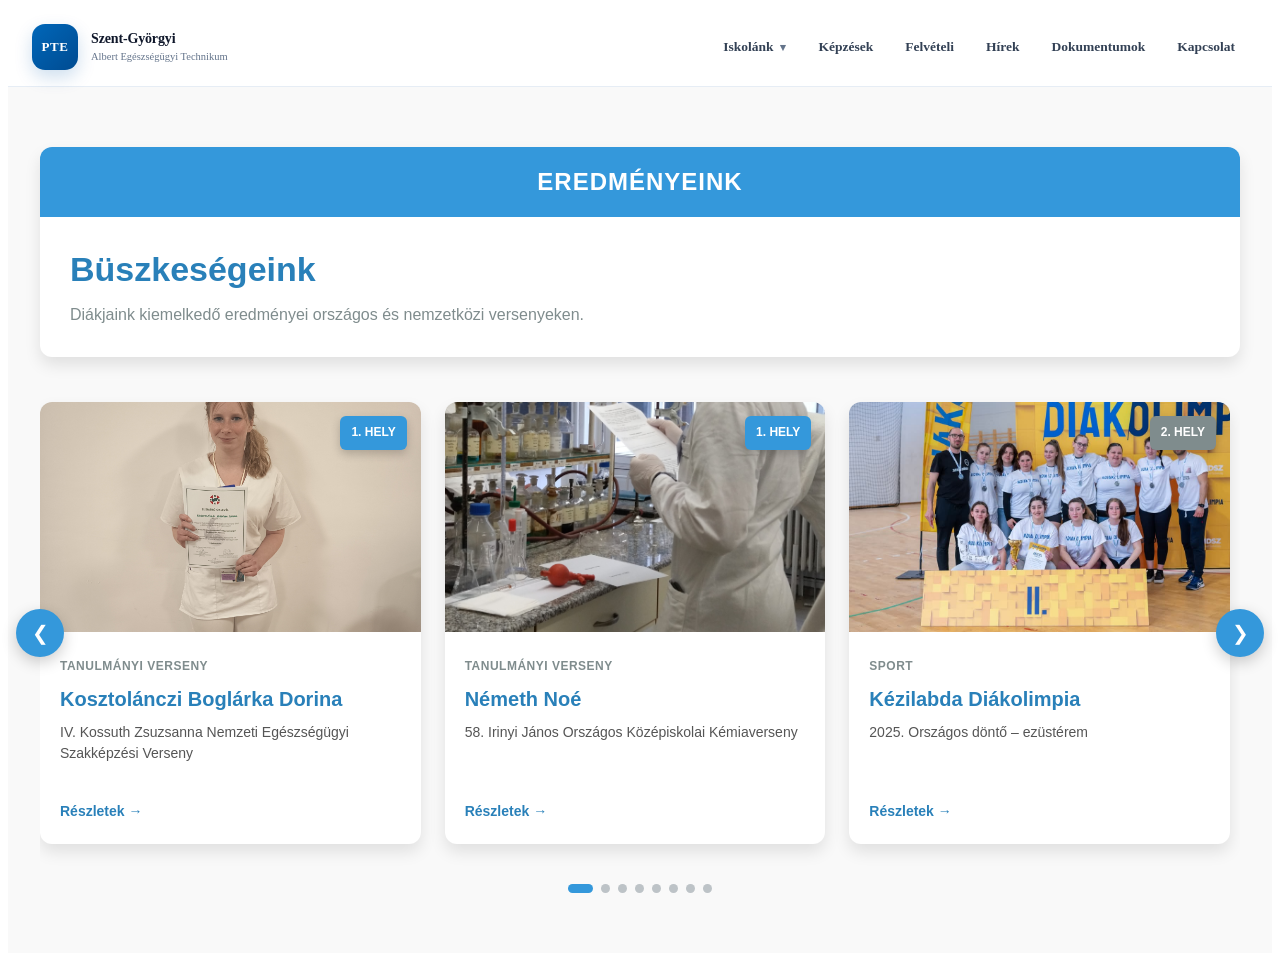
==== iskolank/buszkesegeink.html @ 9bffe5c3 "Add files via upload" ====
<!DOCTYPE html>
<html lang="hu">
<head>
    <meta charset="UTF-8">
    <meta name="viewport" content="width=device-width, initial-scale=1.0">
    <title>PTE Szent-Györgyi Albert Egészségügyi Technikum</title>
    <link rel="stylesheet" href="iskolank.css">
</head>
<body>


<header class="site-header">
    <div class="site-header-inner">

        <a href="../index.html" class="site-logo">
            <span class="site-logo-mark">PTE</span>
            <span class="site-logo-text">
                <strong>Szent-Györgyi</strong>
                <small>Albert Egészségügyi Technikum</small>
            </span>
        </a>

        <button class="site-menu-button" id="siteMenuButton" type="button" aria-label="Menü megnyitása">
            ☰
        </button>

        <nav class="site-navigation" id="siteNavigation">

            <div class="site-nav-dropdown">

                <button
                    class="site-nav-dropdown-button"
                    id="schoolMenuButton"
                    type="button"
                    aria-expanded="false"
                >
                    Iskolánk
                    <span class="site-dropdown-arrow">▾</span>
                </button>

                <div class="site-dropdown-menu" id="schoolDropdown">

                    <a href="intezmenyunk.html">
                        <span>01</span>
                        Az intézményről
                    </a>

                    <a href="kapcsolat-ugyfelfogadas.html">
                        <span>02</span>
                        Kapcsolat, ügyfélfogadás
                    </a>

                    <a href="munkatarsaink.html">
                        <span>03</span>
                        Munkatársaink
                    </a>

                    <a href="osztalyaink.html">
                        <span>04</span>
                        Osztályaink
                    </a>


                    <a href="buszkesegeink.html">
                        <span>05</span>
                        Büszkeségeink
                    </a>

                    <a href="partnereink.html">
                        <span>06</span>
                        Partnereink
                    </a>

                    <a href="csengetesi-rend.html">
                        <span>07</span>
                        Csengetési rend
                    </a>

                </div>
            </div>

            <a href="../kepzesek.html">Képzések</a>
            <a href="../felveteli.html">Felvételi</a>
            <a href="../hirek.html">Hírek</a>
            <a href="../dokumentumok.html">Dokumentumok</a>
            <a href="../kapcsolat.html">Kapcsolat</a>

        </nav>
    </div>
</header>


<section class="buszkesegeink">

    <div class="buszkesegeink-container">

        <div class="buszkesegeink-header">
            <div>
                <span class="section-label">EREDMÉNYEINK</span>
                <h1>Büszkeségeink</h1>
            </div>

            <p>
                Diákjaink kiemelkedő eredményei országos és
                nemzetközi versenyeken.
            </p>
        </div>


        <!-- KÁRTYÁK -->
        <div class="cards-wrapper">

            <button class="card-arrow prev" aria-label="Előző">
                &#10094;
            </button>

            <div class="cards-container" id="prideCards">


                <!-- 1 -->
                <div class="pride-card"
                     data-title="Kosztolánczi Boglárka Dorina"
                     data-category="Tanulmányi verseny"
                     data-image="/public/upload/images/Kosztol%C3%A1nczi%20Bogl%C3%A1rka%281%29.jpg"
                     data-description="Kosztolánczi Boglárka Dorina 12.B osztályos tanulónk a IV. Kossuth Zsuzsanna Nemzeti Egészségügyi Szakképzési Verseny országos döntőjén Alapápolás-gondozás újszülött, csecsemő- és kisgyermekkorban első helyezést ért el."
                     data-extra="Felkészítő tanára: Horváth Istvánné.">

                    <div class="card-image">
                        <img src="images/Kosztolánczi Boglárka.jpg"
                             alt="Kosztolánczi Boglárka Dorina">
                        <span class="result-badge">1. HELY</span>
                    </div>

                    <div class="card-content">
                        <span class="card-category">
                            Tanulmányi verseny
                        </span>

                        <h2>Kosztolánczi Boglárka Dorina</h2>

                        <p>
                            IV. Kossuth Zsuzsanna Nemzeti Egészségügyi
                            Szakképzési Verseny
                        </p>

                        <button class="details-button">
                            Részletek →
                        </button>
                    </div>
                </div>


                <!-- 2 -->
                <div class="pride-card"
                     data-title="Németh Noé"
                     data-category="Tanulmányi verseny"
                     data-image="/public/upload/images/N%C3%A9meth%20No%C3%A9%281%29.jpg"
                     data-description="Németh Noé, 9. osztályos diák a Pécsett megrendezett 58. Irinyi János Országos Középiskolai Kémiaverseny döntőjében a technikumi mezőnyben 1. helyezést ért el."
                     data-extra="">

                    <div class="card-image">
                        <img src="images/Németh Noé.jpg"
                             alt="Németh Noé">

                        <span class="result-badge">1. HELY</span>
                    </div>

                    <div class="card-content">
                        <span class="card-category">
                            Tanulmányi verseny
                        </span>

                        <h2>Németh Noé</h2>

                        <p>
                            58. Irinyi János Országos
                            Középiskolai Kémiaverseny
                        </p>

                        <button class="details-button">
                            Részletek →
                        </button>
                    </div>
                </div>


                <!-- 3 -->
                <div class="pride-card"
                     data-title="Kézilabda Diákolimpia Országos Döntő"
                     data-category="Sport"
                     data-image="/public/upload/images/image11%281%29.jpg"
                     data-description="A 2025. évi Kézilabda Diákolimpia „B” kategória lány országos döntőjében ezüstérmesek lettünk."
                     data-extra="A csapat tagjai: Takács Szelina, Tiborc Míra, Juhász Luca, Szekér Réka, Szabó Lara, Tölgyes Alma, Zsoldos Dorina, Benedek Virág, Ágh Fanni, Szücs Hanna, Borsodi Enikő, Neubauer Jázmin. Felkészítők: Simon Bence, Katzler Ábel. 2025. március 21–23.">

                    <div class="card-image">
                        <img src="images/image11.jpg"
                             alt="Kézilabda csapat">

                        <span class="result-badge silver">
                            2. HELY
                        </span>
                    </div>

                    <div class="card-content">
                        <span class="card-category">
                            Sport
                        </span>

                        <h2>Kézilabda Diákolimpia</h2>

                        <p>
                            2025. Országos döntő –
                            ezüstérem
                        </p>

                        <button class="details-button">
                            Részletek →
                        </button>
                    </div>
                </div>


                <!-- 4 -->
                <div class="pride-card"
                     data-title="Balogh Boglárka – WorldSkills"
                     data-category="WorldSkills"
                     data-image="/public/upload/images/Balogh_Boglarka%281%29.jpg"
                     data-description="2024. szeptember 10–15. A WorldSkills szakmai világbajnokságon Lyonban, Ápolás és gondozás kategóriában Kiválósági érmet szerzett."
                     data-extra="WorldSkills Lyon 2024.">

                    <div class="card-image">
                        <img src="images/Balogh_Boglarka.jpg"
                             alt="Balogh Boglárka">

                        <span class="result-badge">
                            KIVÁLÓSÁGI ÉREM
                        </span>
                    </div>

                    <div class="card-content">
                        <span class="card-category">
                            WorldSkills
                        </span>

                        <h2>Balogh Boglárka</h2>

                        <p>
                            WorldSkills –
                            Lyon 2024
                        </p>

                        <button class="details-button">
                            Részletek →
                        </button>
                    </div>
                </div>


                <!-- 5 -->
                <div class="pride-card"
                     data-title="Szent-Györgyi kézilabda csapata"
                     data-category="Sport"
                     data-image="/public/upload/images/20240308-10%281%29.jpg"
                     data-description="A 2024. évi Kézilabda Diákolimpia V–VI. korcsoport „B” kategória lány országos döntőjében csapatunk az 5. helyet szerezte meg."
                     data-extra="A csapat tagjai: Takács Szelina, Tölgyes Alma, Juhász Luca, Szabó Lara, Tiborc Míra, Szekér Réka, Ágh Fanni, Szücs Hanna, Benedek Virág, Borsodi Enikő, Trittremmel Dorina, Szekér Norina. 2024. március 8–10.">

                    <div class="card-image">
                        <img src="images/20240308-10.jpg"
                             alt="Szent-Györgyi kézilabda csapata">

                        <span class="result-badge">
                            5. HELY
                        </span>
                    </div>

                    <div class="card-content">
                        <span class="card-category">
                            Sport
                        </span>

                        <h2>Szent-Györgyi kézilabda csapata</h2>

                        <p>
                            2024. Kézilabda Diákolimpia –
                            országos döntő
                        </p>

                        <button class="details-button">
                            Részletek →
                        </button>
                    </div>
                </div>


                <!-- 6 -->
                <div class="pride-card"
                     data-title="Balogh Boglárka – EuroSkills"
                     data-category="EuroSkills"
                     data-image="/public/upload/images/Balogh_Boglarka%281%29.jpg"
                     data-description="Az EuroSkills Herning 2025 válogatóverseny 2. döntő fordulóján a szakmai zsűri valamint a szakmai támogató döntése alapján I. helyezést ért el."
                     data-extra="A nemzetközi versenyen Magyarországot képviselheti a Health and Social Care kategóriában. 2024. február 15.">

                    <div class="card-image">
                        <img src="images/Balogh_Boglarka.jpg"
                             alt="Balogh Boglárka">

                        <span class="result-badge">
                            1. HELY
                        </span>
                    </div>

                    <div class="card-content">
                        <span class="card-category">
                            EuroSkills
                        </span>

                        <h2>Balogh Boglárka</h2>

                        <p>
                            EuroSkills Herning 2025
                            válogatóverseny
                        </p>

                        <button class="details-button">
                            Részletek →
                        </button>
                    </div>
                </div>


                <!-- 7 -->
                <div class="pride-card"
                     data-title="Forró Melinda"
                     data-category="OSZTV"
                     data-image="/public/upload/images/20230403-1.jpg"
                     data-description="2023. OSZTV 1. helyezés az Egészségügyi ágazatban Általános ápoló szakmában."
                     data-extra="">

                    <div class="card-image">
                        <img src="images/20230403.jpg"
                             alt="Forró Melinda">

                        <span class="result-badge">
                            1. HELY
                        </span>
                    </div>

                    <div class="card-content">
                        <span class="card-category">
                            OSZTV
                        </span>

                        <h2>Forró Melinda</h2>

                        <p>
                            Egészségügyi ágazat –
                            Általános ápoló
                        </p>

                        <button class="details-button">
                            Részletek →
                        </button>
                    </div>
                </div>


                <!-- 8 -->
                <div class="pride-card"
                     data-title="Mester Krisztina"
                     data-category="Közösségi szerepvállalás"
                     data-image="/public/upload/files/bemutatkozas/buszkek/Mester_Krisztina.jpg"
                     data-description="2020-ban a Diákönkormányzat elnöke, valamint Szombathely Megyei Jogú Város Diákönkormányzatának Alpolgármestere volt."
                     data-extra="2020.">

                    <div class="card-image">
                        <img src="images/Mester_Krisztina.jpg"
                             alt="Mester Krisztina">

                        <span class="result-badge">
                            2020
                        </span>
                    </div>

                    <div class="card-content">
                        <span class="card-category">
                            Közösség
                        </span>

                        <h2>Mester Krisztina</h2>

                        <p>
                            Diákönkormányzat elnöke és
                            alpolgármestere
                        </p>

                        <button class="details-button">
                            Részletek →
                        </button>
                    </div>
                </div>


                <!-- 9 -->
                <div class="pride-card"
                     data-title="Simon Zsolt"
                     data-category="WorldSkills"
                     data-image="/public/upload/images/Simon_Zsolt.jpg"
                     data-description="WorldSkills Abu Dhabi 2017 – Magyarországot képviselte az Ápolás, gondozás kategóriában."
                     data-extra="WorldSkills Abu Dhabi 2017.">

                    <div class="card-image">
                        <img src="images/Simon_Zsolt.jpg"
                             alt="Simon Zsolt">

                        <span class="result-badge">
                            WORLDSKILLS
                        </span>
                    </div>

                    <div class="card-content">
                        <span class="card-category">
                            WorldSkills
                        </span>

                        <h2>Simon Zsolt</h2>

                        <p>
                            WorldSkills Abu Dhabi
                            2017
                        </p>

                        <button class="details-button">
                            Részletek →
                        </button>
                    </div>
                </div>


                <!-- 10 -->
                <div class="pride-card"
                     data-title="Varga Tamás"
                     data-category="EuroSkills"
                     data-image="/public/upload/images/Varga_Tamas.jpg"
                     data-description="EuroSkills Göteborg 2016 – átlag feletti teljesítménnyel kiválósági érmet szerzett Ápolás és gondozás szakmában."
                     data-extra="EuroSkills Göteborg 2016.">

                    <div class="card-image">
                        <img src="images/Varga_Tamas.jpg"
                             alt="Varga Tamás">

                        <span class="result-badge">
                            KIVÁLÓSÁGI ÉREM
                        </span>
                    </div>

                    <div class="card-content">
                        <span class="card-category">
                            EuroSkills
                        </span>

                        <h2>Varga Tamás</h2>

                        <p>
                            EuroSkills Göteborg
                            2016
                        </p>

                        <button class="details-button">
                            Részletek →
                        </button>
                    </div>
                </div>

            </div>


            <button class="card-arrow next" aria-label="Következő">
                &#10095;
            </button>

        </div>


        <div class="carousel-dots" id="carouselDots"></div>

    </div>

</section>



<!-- =====================================================
     MODAL
     ===================================================== -->

<div class="pride-modal" id="prideModal">

    <div class="modal-background"></div>

    <div class="modal-box">

        <button class="modal-close">
            &times;
        </button>

        <img id="modalImage" src="" alt="">

        <div class="modal-body">

            <span id="modalCategory"></span>

            <h2 id="modalTitle"></h2>

            <p id="modalDescription"></p>

            <p id="modalExtra"></p>

        </div>

    </div>

</div>



<style>

/* =====================================================
   ALAP
   ===================================================== */

.buszkesegeink {
    font-family: 'Segoe UI', Tahoma, Geneva, Verdana, sans-serif;
    line-height: 1.6;
    color: #333;
    padding: 60px 20px;
    background-color: #f9f9f9;
}

.buszkesegeink *,
.buszkesegeink *::before,
.buszkesegeink *::after {
    box-sizing: border-box;
}

.buszkesegeink-container {
    max-width: 1200px;
    margin: 0 auto;
}


/* =====================================================
   FEJLÉC
   ===================================================== */

.buszkesegeink-header {
    background-color: white;
    border-radius: 12px;
    overflow: hidden;
    box-shadow: 0 8px 16px rgba(0,0,0,0.1);
    margin-bottom: 40px;
}

.section-label {
    display: block;
    background-color: #3498db;
    color: white;
    font-weight: bold;
    text-align: center;
    padding: 16px;
    font-size: 24px;
    letter-spacing: 1px;
    text-transform: uppercase;
}

.buszkesegeink-header h1 {
    margin: 25px 30px 5px;
    color: #2980b9;
    font-size: 34px;
}

.buszkesegeink-header p {
    margin: 0 30px 30px;
    color: #7f8c8d;
}


/* =====================================================
   CAROUSEL
   ===================================================== */

.cards-wrapper {
    position: relative;
}

.cards-container {
    display: flex;
    gap: 24px;
    overflow-x: auto;
    scroll-behavior: smooth;
    scroll-snap-type: x mandatory;

    padding: 5px 5px 25px;

    scrollbar-width: none;
}

.cards-container::-webkit-scrollbar {
    display: none;
}


/* =====================================================
   CARD
   ===================================================== */

.pride-card {
    flex: 0 0 calc((100% - 48px) / 3);

    background-color: white;

    border-radius: 12px;
    overflow: hidden;

    box-shadow: 0 8px 16px rgba(0,0,0,0.1);

    scroll-snap-align: start;

    transition:
        transform 0.25s ease,
        box-shadow 0.25s ease;
}

.pride-card:hover {
    transform: translateY(-5px);
    box-shadow: 0 12px 24px rgba(0,0,0,0.14);
}


/* =====================================================
   KÉP
   ===================================================== */

.card-image {
    position: relative;
    width: 100%;
    height: 230px;
    background-color: #eee;
    overflow: hidden;
}

.card-image img {
    width: 100%;
    height: 100%;

    object-fit: cover;

    display: block;

    transition: transform 0.3s ease;
}

.pride-card:hover .card-image img {
    transform: scale(1.04);
}


/* =====================================================
   EREDMÉNY BADGE
   ===================================================== */

.result-badge {
    position: absolute;

    top: 14px;
    right: 14px;

    background-color: #3498db;
    color: white;

    padding: 7px 11px;

    border-radius: 6px;

    font-size: 12px;
    font-weight: bold;

    box-shadow: 0 4px 10px rgba(0,0,0,0.2);
}

.result-badge.silver {
    background-color: #7f8c8d;
}


/* =====================================================
   CARD TARTALOM
   ===================================================== */

.card-content {
    padding: 20px;
}

.card-category {
    color: #7f8c8d;

    font-size: 12px;
    font-weight: 600;

    text-transform: uppercase;

    letter-spacing: 0.5px;
}

.card-content h2 {
    color: #2980b9;

    font-size: 20px;
    line-height: 1.3;

    margin: 8px 0 10px;
}

.card-content p {
    color: #555;

    font-size: 14px;
    line-height: 1.5;

    min-height: 63px;

    margin: 0;
}


/* =====================================================
   GOMB
   ===================================================== */

.details-button {
    margin-top: 18px;

    border: none;
    background: none;

    color: #2980b9;

    font-family: inherit;
    font-size: 14px;
    font-weight: 600;

    cursor: pointer;

    padding: 0;
}

.details-button:hover {
    color: #3498db;
}


/* =====================================================
   NYILAK
   ===================================================== */

.card-arrow {
    position: absolute;

    top: 45%;

    z-index: 5;

    width: 48px;
    height: 48px;

    border: none;
    border-radius: 50%;

    background-color: #3498db;
    color: white;

    font-size: 20px;

    cursor: pointer;

    box-shadow: 0 5px 15px rgba(0,0,0,0.2);

    transition: background-color 0.2s,
                transform 0.2s;
}

.card-arrow:hover {
    background-color: #2980b9;
    transform: scale(1.08);
}

.card-arrow.prev {
    left: -24px;
}

.card-arrow.next {
    right: -24px;
}


/* =====================================================
   DOTOK
   ===================================================== */

.carousel-dots {
    display: flex;

    justify-content: center;

    gap: 8px;

    margin-top: 15px;
}

.carousel-dot {
    width: 9px;
    height: 9px;

    border: none;
    border-radius: 50%;

    background-color: #bdc3c7;

    padding: 0;

    cursor: pointer;
}

.carousel-dot.active {
    width: 25px;

    border-radius: 10px;

    background-color: #3498db;
}


/* =====================================================
   MODAL
   ===================================================== */

.pride-modal {
    position: fixed;

    inset: 0;

    z-index: 99999;

    display: none;

    align-items: center;
    justify-content: center;

    padding: 20px;
}

.pride-modal.active {
    display: flex;
}

.modal-background {
    position: absolute;

    inset: 0;

    background-color: rgba(0,0,0,0.65);
}

.modal-box {
    position: relative;

    z-index: 2;

    width: 100%;
    max-width: 850px;

    background-color: white;

    border-radius: 12px;

    overflow: hidden;

    box-shadow: 0 15px 40px rgba(0,0,0,0.25);

    display: grid;

    grid-template-columns: 45% 55%;

    animation: modalShow 0.25s ease;
}

@keyframes modalShow {

    from {
        opacity: 0;
        transform: translateY(20px);
    }

    to {
        opacity: 1;
        transform: translateY(0);
    }

}

.modal-box > img {
    width: 100%;
    height: 100%;

    min-height: 400px;

    object-fit: cover;
}

.modal-body {
    padding: 45px 40px;
}

.modal-body span {
    color: #7f8c8d;

    font-size: 12px;
    font-weight: 600;

    text-transform: uppercase;

    letter-spacing: 0.5px;
}

.modal-body h2 {
    color: #2980b9;

    font-size: 30px;

    line-height: 1.25;

    margin: 10px 0 20px;
}

.modal-body p {
    color: #555;

    line-height: 1.7;

    margin-bottom: 20px;
}

#modalExtra {
    border-top: 1px solid #eee;

    padding-top: 18px;
}


/* =====================================================
   BEZÁRÁS
   ===================================================== */

.modal-close {
    position: absolute;

    top: 12px;
    right: 12px;

    z-index: 10;

    width: 40px;
    height: 40px;

    border: none;
    border-radius: 50%;

    background-color: white;

    color: #333;

    font-size: 27px;

    cursor: pointer;

    box-shadow: 0 3px 10px rgba(0,0,0,0.15);
}


/* =====================================================
   TABLET
   ===================================================== */

@media (max-width: 1000px) {

    .pride-card {
        flex: 0 0 calc((100% - 24px) / 2);
    }

    .card-arrow.prev {
        left: -10px;
    }

    .card-arrow.next {
        right: -10px;
    }

}


/* =====================================================
   MOBIL
   ===================================================== */

@media (max-width: 650px) {

    .buszkesegeink {
        padding: 40px 15px;
    }

    .section-label {
        font-size: 20px;
        padding: 13px;
    }

    .buszkesegeink-header h1 {
        font-size: 28px;
        margin: 20px 20px 5px;
    }

    .buszkesegeink-header p {
        margin: 0 20px 20px;
    }

    .cards-container {
        gap: 15px;
    }

    .pride-card {
        flex: 0 0 88%;
    }

    .card-image {
        height: 220px;
    }

    .card-arrow {
        display: none;
    }

    .modal-box {
        display: block;

        max-height: 90vh;

        overflow-y: auto;
    }

    .modal-box > img {
        height: 250px;

        min-height: 250px;
    }

    .modal-body {
        padding: 30px 25px;
    }

    .modal-body h2 {
        font-size: 25px;
    }

}


/* =====================================================
   NAGYON KIS MOBIL
   ===================================================== */

@media (max-width: 400px) {

    .pride-card {
        flex-basis: 92%;
    }

    .card-image {
        height: 200px;
    }

}

</style>



<script>

document.addEventListener("DOMContentLoaded", function () {

    const container =
        document.getElementById("prideCards");

    const cards =
        container.querySelectorAll(".pride-card");

    const prev =
        document.querySelector(".card-arrow.prev");

    const next =
        document.querySelector(".card-arrow.next");

    const dotsContainer =
        document.getElementById("carouselDots");


    /* =====================================================
       HÁNY KÁRTYA LÁTSZÓDIK?
       ===================================================== */

    function cardsPerView() {

        if (window.innerWidth <= 650) {
            return 1;
        }

        if (window.innerWidth <= 1000) {
            return 2;
        }

        return 3;

    }


    function maxIndex() {

        return Math.max(
            0,
            cards.length - cardsPerView()
        );

    }


    let currentIndex = 0;


    /* =====================================================
       LAPOZÁS
       ===================================================== */

    function goTo(index) {

        currentIndex = Math.max(
            0,
            Math.min(index, maxIndex())
        );

        const card =
            cards[currentIndex];

        if (!card) return;

        container.scrollTo({

            left: card.offsetLeft,

            behavior: "smooth"

        });

        updateDots();

    }


    prev.addEventListener(
        "click",
        function () {

            goTo(currentIndex - 1);

        }
    );


    next.addEventListener(
        "click",
        function () {

            goTo(currentIndex + 1);

        }
    );


    /* =====================================================
       DOTOK
       ===================================================== */

    function createDots() {

        dotsContainer.innerHTML = "";

        for (
            let i = 0;
            i <= maxIndex();
            i++
        ) {

            const dot =
                document.createElement("button");

            dot.className =
                "carousel-dot";

            dot.addEventListener(
                "click",
                function () {

                    goTo(i);

                }
            );

            dotsContainer.appendChild(dot);

        }

        updateDots();

    }


    function updateDots() {

        const dots =
            dotsContainer.querySelectorAll(
                ".carousel-dot"
            );

        dots.forEach(
            function (dot, index) {

                dot.classList.toggle(
                    "active",
                    index === currentIndex
                );

            }
        );

    }


    createDots();


    /* =====================================================
       SCROLL FIGYELÉS
       ===================================================== */

    let scrollTimer;

    container.addEventListener(
        "scroll",
        function () {

            clearTimeout(scrollTimer);

            scrollTimer =
                setTimeout(
                    function () {

                        let closest = 0;

                        let distance =
                            Infinity;

                        cards.forEach(
                            function (card, index) {

                                const d =
                                    Math.abs(
                                        card.offsetLeft -
                                        container.scrollLeft
                                    );

                                if (
                                    d < distance
                                ) {

                                    distance = d;
                                    closest = index;

                                }

                            }
                        );

                        currentIndex =
                            Math.min(
                                closest,
                                maxIndex()
                            );

                        updateDots();

                    },
                    100
                );

        }
    );


    /* =====================================================
       RESIZE
       ===================================================== */

    window.addEventListener(
        "resize",
        function () {

            currentIndex =
                Math.min(
                    currentIndex,
                    maxIndex()
                );

            createDots();

        }
    );


    /* =====================================================
       MODAL
       ===================================================== */

    const modal =
        document.getElementById("prideModal");

    const modalImage =
        document.getElementById("modalImage");

    const modalTitle =
        document.getElementById("modalTitle");

    const modalCategory =
        document.getElementById("modalCategory");

    const modalDescription =
        document.getElementById("modalDescription");

    const modalExtra =
        document.getElementById("modalExtra");

    const closeButton =
        document.querySelector(".modal-close");

    const modalBackground =
        document.querySelector(".modal-background");


    cards.forEach(
        function (card) {

            const button =
                card.querySelector(
                    ".details-button"
                );

            button.addEventListener(
                "click",
                function () {

                    modalTitle.textContent =
                        card.dataset.title;

                    modalCategory.textContent =
                        card.dataset.category;

                    modalImage.src =
                        card.dataset.image;

                    modalImage.alt =
                        card.dataset.title;

                    modalDescription.textContent =
                        card.dataset.description;

                    modalExtra.textContent =
                        card.dataset.extra;

                    modalExtra.style.display =
                        card.dataset.extra
                            ? "block"
                            : "none";


                    modal.classList.add(
                        "active"
                    );

                    document.body.style.overflow =
                        "hidden";

                }
            );

        }
    );


    /* =====================================================
       MODAL BEZÁRÁSA
       ===================================================== */

    function closeModal() {

        modal.classList.remove(
            "active"
        );

        document.body.style.overflow =
            "";

    }


    closeButton.addEventListener(
        "click",
        closeModal
    );

    modalBackground.addEventListener(
        "click",
        closeModal
    );


    document.addEventListener(
        "keydown",
        function (event) {

            if (
                event.key === "Escape" &&
                modal.classList.contains("active")
            ) {

                closeModal();

            }

        }
    );

});

</script>

<script src="iskolank.js"></script>
</body>
</html>
---- iskolank/iskolank.css ----
/* =========================================================
   PTE SZENT-GYÖRGYI
   KÖZÖS HEADER / NAVIGÁCIÓ
========================================================= */

.site-header {
    position: sticky;
    top: 0;
    z-index: 9999;
    width: 100%;
    background: rgba(255, 255, 255, 0.96);
    border-bottom: 1px solid #e6edf5;
    backdrop-filter: blur(18px);
    -webkit-backdrop-filter: blur(18px);
}

.site-header,
.site-header * {
    box-sizing: border-box;
}

.site-header-inner {
    width: min(calc(100% - 48px), 1280px);
    min-height: 78px;
    margin: 0 auto;

    display: flex;
    align-items: center;
    justify-content: space-between;

    gap: 40px;
}


/* =========================================================
   LOGÓ
========================================================= */

.site-logo {
    display: flex;
    align-items: center;
    gap: 13px;

    color: #0f172a;
    text-decoration: none;

    flex-shrink: 0;
}

.site-logo-mark {
    width: 46px;
    height: 46px;

    display: flex;
    align-items: center;
    justify-content: center;

    border-radius: 13px;

    background: linear-gradient(
        135deg,
        #0067b9,
        #004b91
    );

    color: #ffffff;

    font-size: 13px;
    font-weight: 800;
    letter-spacing: .5px;

    box-shadow:
        0 7px 18px rgba(0, 91, 170, .20);
}

.site-logo-text {
    display: flex;
    flex-direction: column;

    line-height: 1.15;
}

.site-logo-text strong {
    color: #0f172a;

    font-size: 14px;
    font-weight: 750;
    letter-spacing: -.15px;
}

.site-logo-text small {
    margin-top: 4px;

    color: #64748b;

    font-size: 10.5px;
    font-weight: 500;
}


/* =========================================================
   FŐ NAVIGÁCIÓ
========================================================= */

.site-navigation {
    display: flex;
    align-items: center;

    gap: 6px;
}

.site-navigation > a,
.site-nav-dropdown-button {
    position: relative;

    display: inline-flex;
    align-items: center;

    min-height: 42px;
    padding: 0 13px;

    border: none;
    border-radius: 10px;

    background: transparent;

    color: #334155;

    font-family: inherit;
    font-size: 13.5px;
    font-weight: 650;

    text-decoration: none;

    cursor: pointer;

    transition:
        color .2s ease,
        background-color .2s ease;
}

.site-navigation > a:hover,
.site-nav-dropdown-button:hover {
    background: #f1f7fd;
    color: #005baa;
}


/* =========================================================
   AKTÍV / HOVER ALSÓ VONAL
========================================================= */

.site-navigation > a::after,
.site-nav-dropdown-button::after {
    content: "";

    position: absolute;

    left: 13px;
    right: 13px;
    bottom: 5px;

    height: 2px;

    border-radius: 999px;

    background: #005baa;

    transform: scaleX(0);
    transform-origin: center;

    transition: transform .2s ease;
}

.site-navigation > a:hover::after,
.site-nav-dropdown-button:hover::after {
    transform: scaleX(1);
}


/* =========================================================
   ISKOLÁNK DROPDOWN
========================================================= */

.site-nav-dropdown {
    position: relative;
}

.site-nav-dropdown-button {
    gap: 7px;
}

.site-dropdown-arrow {
    display: inline-block;

    color: #64748b;

    font-size: 11px;

    transition:
        transform .25s ease,
        color .2s ease;
}

.site-nav-dropdown.open .site-dropdown-arrow {
    transform: rotate(180deg);
    color: #005baa;
}

.site-nav-dropdown.open .site-nav-dropdown-button {
    background: #f1f7fd;
    color: #005baa;
}


/* =========================================================
   DROPDOWN MENÜ
========================================================= */

.site-dropdown-menu {
    position: absolute;

    top: calc(100% + 14px);
    left: 50%;

    width: 300px;

    padding: 8px;

    transform:
        translateX(-50%)
        translateY(-8px);

    background: rgba(255, 255, 255, .98);

    border: 1px solid #e2eaf3;
    border-radius: 16px;

    box-shadow:
        0 18px 50px rgba(15, 23, 42, .13),
        0 4px 12px rgba(15, 23, 42, .05);

    opacity: 0;
    visibility: hidden;
    pointer-events: none;

    transition:
        opacity .2s ease,
        transform .2s ease,
        visibility .2s ease;
}

.site-nav-dropdown.open .site-dropdown-menu {
    opacity: 1;
    visibility: visible;
    pointer-events: auto;

    transform:
        translateX(-50%)
        translateY(0);
}


/* =========================================================
   DROPDOWN LINK
========================================================= */

.site-dropdown-menu a {
    position: relative;

    display: flex;
    align-items: center;

    gap: 12px;

    width: 100%;

    padding: 11px 12px;

    border-radius: 11px;

    color: #334155;

    font-family: inherit;
    font-size: 13px;
    font-weight: 600;

    text-decoration: none;

    transition:
        background-color .2s ease,
        color .2s ease,
        transform .2s ease;
}

.site-dropdown-menu a:hover {
    background: #f1f7fd;
    color: #005baa;

    transform: translateX(3px);
}


/* =========================================================
   DROPDOWN SZÁMOK
========================================================= */

.site-dropdown-menu a span {
    width: 30px;
    height: 30px;

    display: flex;
    align-items: center;
    justify-content: center;

    flex-shrink: 0;

    border-radius: 9px;

    background: #eaf4fc;
    color: #005baa;

    font-size: 10px;
    font-weight: 800;

    transition:
        background-color .2s ease,
        color .2s ease;
}

.site-dropdown-menu a:hover span {
    background: #005baa;
    color: #ffffff;
}


/* =========================================================
   MOBIL MENÜ GOMB
========================================================= */

.site-menu-button {
    display: none;

    width: 44px;
    height: 44px;

    align-items: center;
    justify-content: center;

    border: 1px solid #e2e8f0;
    border-radius: 11px;

    background: #ffffff;
    color: #334155;

    cursor: pointer;

    font-size: 22px;
    line-height: 1;

    transition:
        background-color .2s ease,
        color .2s ease,
        border-color .2s ease,
        transform .2s ease;
}

.site-menu-button:hover {
    background: #f1f7fd;
    border-color: #c9dff2;
    color: #005baa;
}

.site-menu-button:active {
    transform: scale(.95);
}


/* =========================================================
   TABLET / MOBIL
========================================================= */

@media (max-width: 1000px) {

    .site-header-inner {
        min-height: 74px;
        width: min(calc(100% - 32px), 1280px);
    }

    .site-menu-button {
        display: flex;
    }


    /* -----------------------------------------
       MOBIL NAVIGÁCIÓ
    ----------------------------------------- */

    .site-navigation {
        display: none;

        position: absolute;

        top: 74px;
        left: 0;
        right: 0;

        padding: 12px 16px 18px;

        flex-direction: column;
        align-items: stretch;

        gap: 3px;

        background: rgba(255, 255, 255, .99);

        border-bottom: 1px solid #e2e8f0;

        box-shadow:
            0 18px 35px rgba(15, 23, 42, .10);
    }

    .site-navigation.active {
        display: flex;
    }


    /* -----------------------------------------
       MOBIL MENÜPONTOK
    ----------------------------------------- */

    .site-navigation > a {
        width: 100%;

        min-height: 46px;

        justify-content: flex-start;

        padding: 0 13px;

        border-radius: 10px;

        font-size: 14px;
    }

    .site-navigation > a::after {
        display: none;
    }

    .site-navigation > a:hover {
        background: #f1f7fd;
    }


    /* -----------------------------------------
       MOBIL ISKOLÁNK
    ----------------------------------------- */

    .site-nav-dropdown {
        width: 100%;
    }

    .site-nav-dropdown-button {
        width: 100%;

        min-height: 46px;

        justify-content: space-between;

        padding: 0 13px;

        font-size: 14px;
    }

    .site-nav-dropdown-button::after {
        display: none;
    }


    /* -----------------------------------------
       MOBIL DROPDOWN
    ----------------------------------------- */

    .site-dropdown-menu {
        position: static;

        width: 100%;

        max-height: 0;

        overflow: hidden;

        padding: 0;

        border: 0;
        border-radius: 0;

        background: transparent;

        box-shadow: none;

        opacity: 1;
        visibility: visible;
        pointer-events: none;

        transform: none;

        transition:
            max-height .3s ease,
            padding .3s ease;
    }

    .site-nav-dropdown.open .site-dropdown-menu {
        max-height: 500px;

        padding: 5px 0 8px;

        pointer-events: auto;

        transform: none;
    }


    .site-dropdown-menu a {
        min-height: 42px;

        padding: 7px 13px 7px 24px;

        font-size: 13.5px;
    }

    .site-dropdown-menu a:hover {
        transform: none;
    }


    .site-dropdown-menu a span {
        width: 28px;
        height: 28px;
    }

}


/* =========================================================
   KISEBB TELEFON
========================================================= */

@media (max-width: 600px) {

    .site-header-inner {
        width: calc(100% - 24px);
        min-height: 68px;
    }

    .site-navigation {
        top: 68px;

        padding-left: 12px;
        padding-right: 12px;
    }

    .site-logo {
        gap: 10px;
    }

    .site-logo-mark {
        width: 42px;
        height: 42px;

        border-radius: 11px;

        font-size: 12px;
    }

    .site-logo-text strong {
        font-size: 12.5px;
    }

    .site-logo-text small {
        margin-top: 3px;

        font-size: 9.5px;
    }

    .site-menu-button {
        width: 42px;
        height: 42px;

        font-size: 21px;
    }

}


/* =========================================================
   MOZGÁS CSÖKKENTÉSE
========================================================= */

@media (prefers-reduced-motion: reduce) {

    .site-header *,
    .site-header *::before,
    .site-header *::after {
        transition: none !important;
        animation: none !important;
    }

}
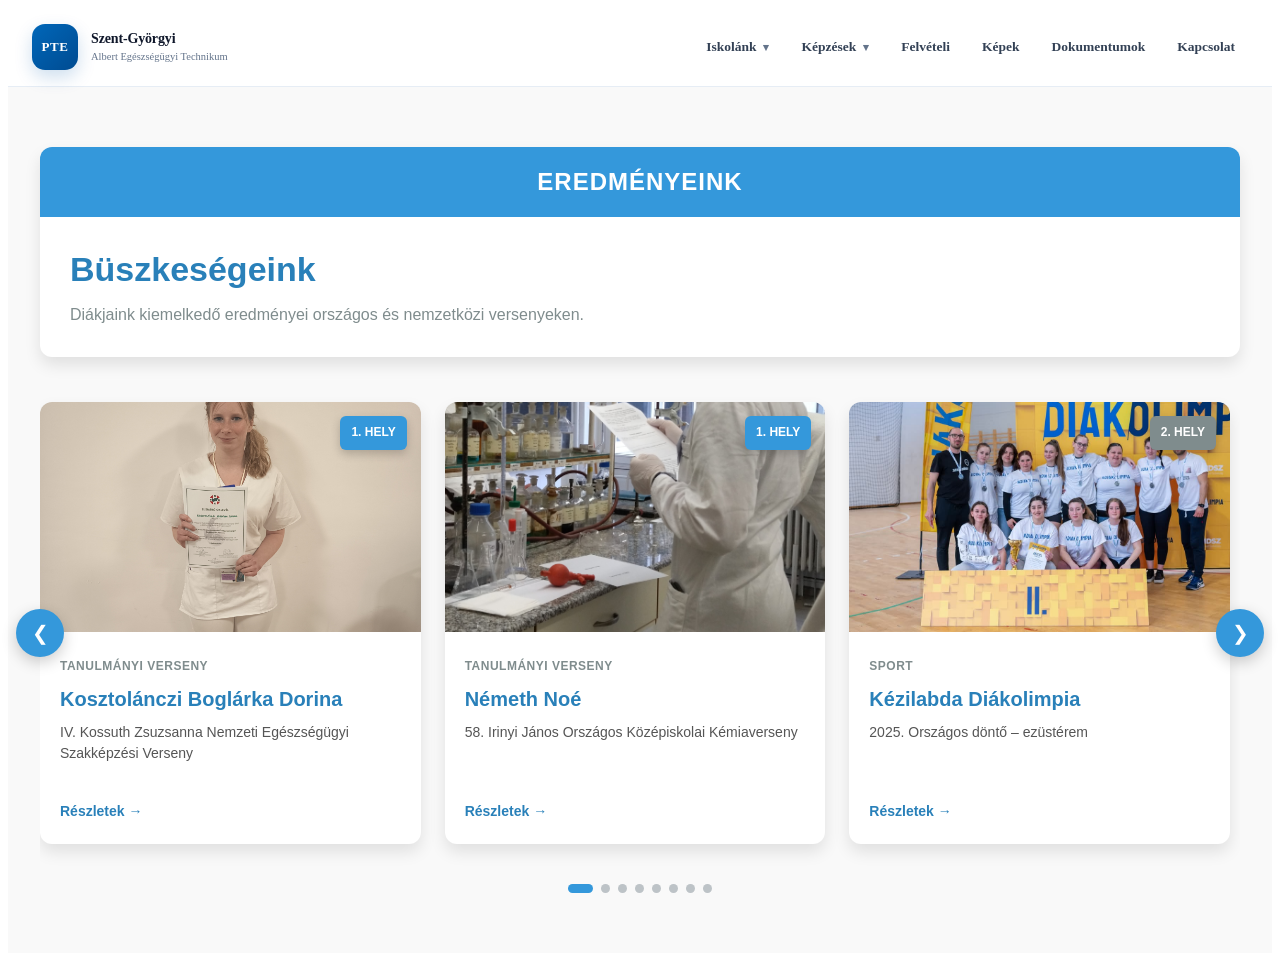
==== commit 9ecf1aed: "Add files via upload" ====
--- a/iskolank/buszkesegeink.html
+++ b/iskolank/buszkesegeink.html
@@ -76,12 +76,17 @@
                         Csengetési rend
                     </a>
 
+                    <a href="../media/media.html"><span>08</span>Képek</a>
+
                 </div>
             </div>
 
-            <a href="../kepzesek.html">Képzések</a>
+            <div class="site-nav-dropdown">
+                <button class="site-nav-dropdown-button" id="coursesMenuButton" type="button" aria-expanded="false" aria-controls="coursesDropdown">Képzések <span class="site-dropdown-arrow">▾</span></button>
+                <div class="site-dropdown-menu" id="coursesDropdown"><a href="../szakkepzes/szakmai_vizsga.html"><span>01</span>Szakmai vizsgák</a><a href="../szakkepzes/dokumentumok.html"><span>02</span>Képzési dokumentumok</a></div>
+            </div>
             <a href="../felveteli.html">Felvételi</a>
-            <a href="../hirek.html">Hírek</a>
+            <a href="../media/media.html">Képek</a>
             <a href="../dokumentumok.html">Dokumentumok</a>
             <a href="../kapcsolat.html">Kapcsolat</a>
 
